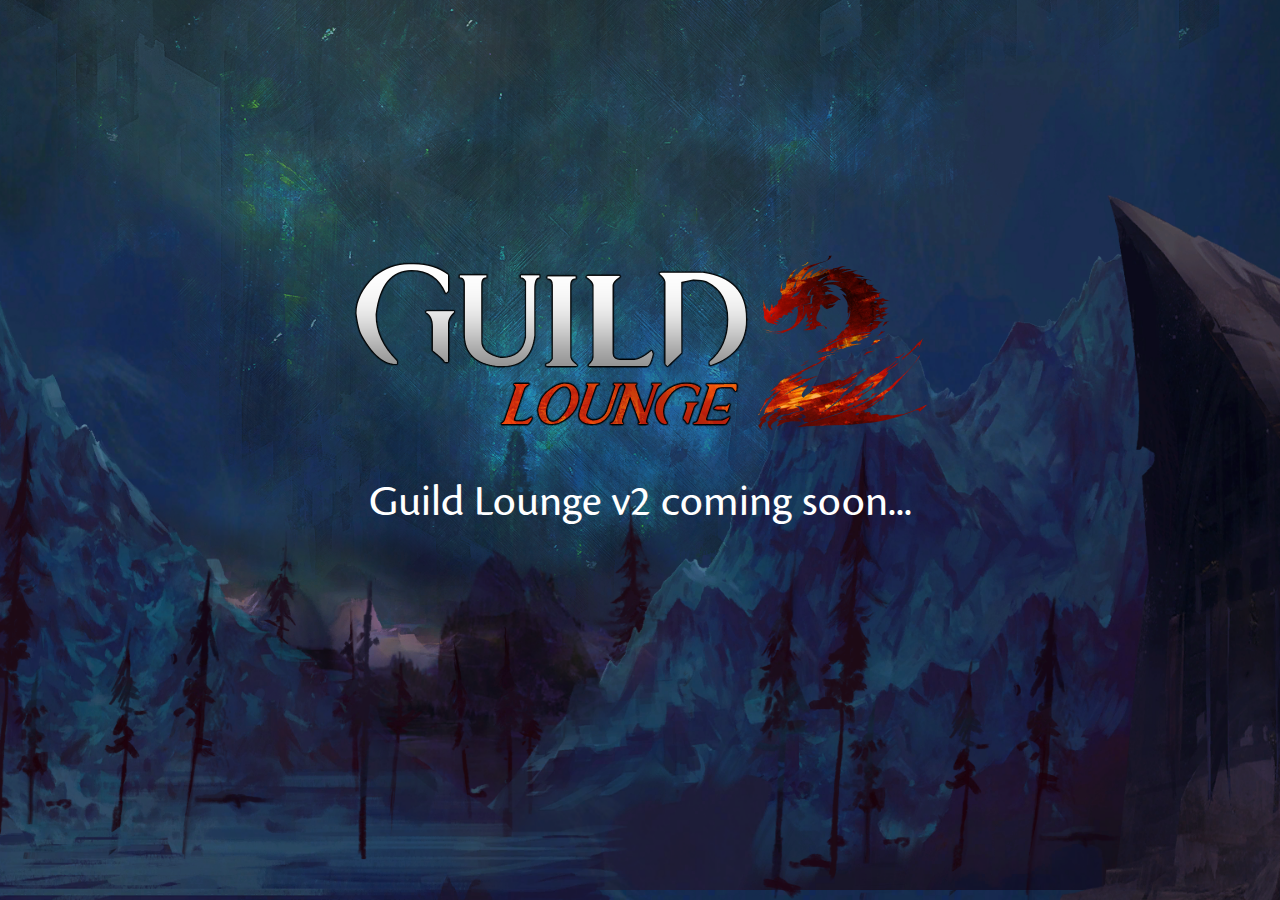
==== index.html @ 1ea2e725 "init" ====
<!doctype html>
<html>
	<head>
		<meta charset="utf-8">
		<title>Guild Lounge</title>
		
		<link rel="icon" href="Graphics/Logo/favicon.png" type="image/x-icon">
		
		<link rel="stylesheet" type="text/css" href="Styles/main.css"/>
		
		<script> //debug </script>
	</head>
	<style>
		#message
		{
			font-size: 5vh;
		}
	</style>
	<body>
		<div id="contentframe" class="content">
			<center>
				<div id="subpage">
					<img src="Graphics/Logo/GuildLounge_LogoWide.png"/>
					<div id="message">Guild Lounge v2 coming soon...</div>
				</div>
			</center>
		</div>
	</body>
</html>
---- Styles/main.css ----
﻿html {
    cursor: url(../Graphics/Cursors/Normal.png), auto;
    height: 100%;
    width: 100%;
    background: url('../Graphics/Background/background_v1.png') no-repeat fixed;
    background-position: center;
	background-size: cover;
}

body {
    margin: 0px;
    height: 100%;   
    width: 100%;
    font-family:cronospro;
}

.content {
    color: white;
    width: 1280px;
    position: relative;
    font-size: 20px;
    font-family: CronosPro;
    top: 230px;
    margin-left:auto;
    margin-right:auto;
    transition: all 0.33s;
    min-height:1px;
}

@font-face
{
    font-family:cronospro;
    src:url('../Graphics/Fonts/CronosPro.ttf');
}
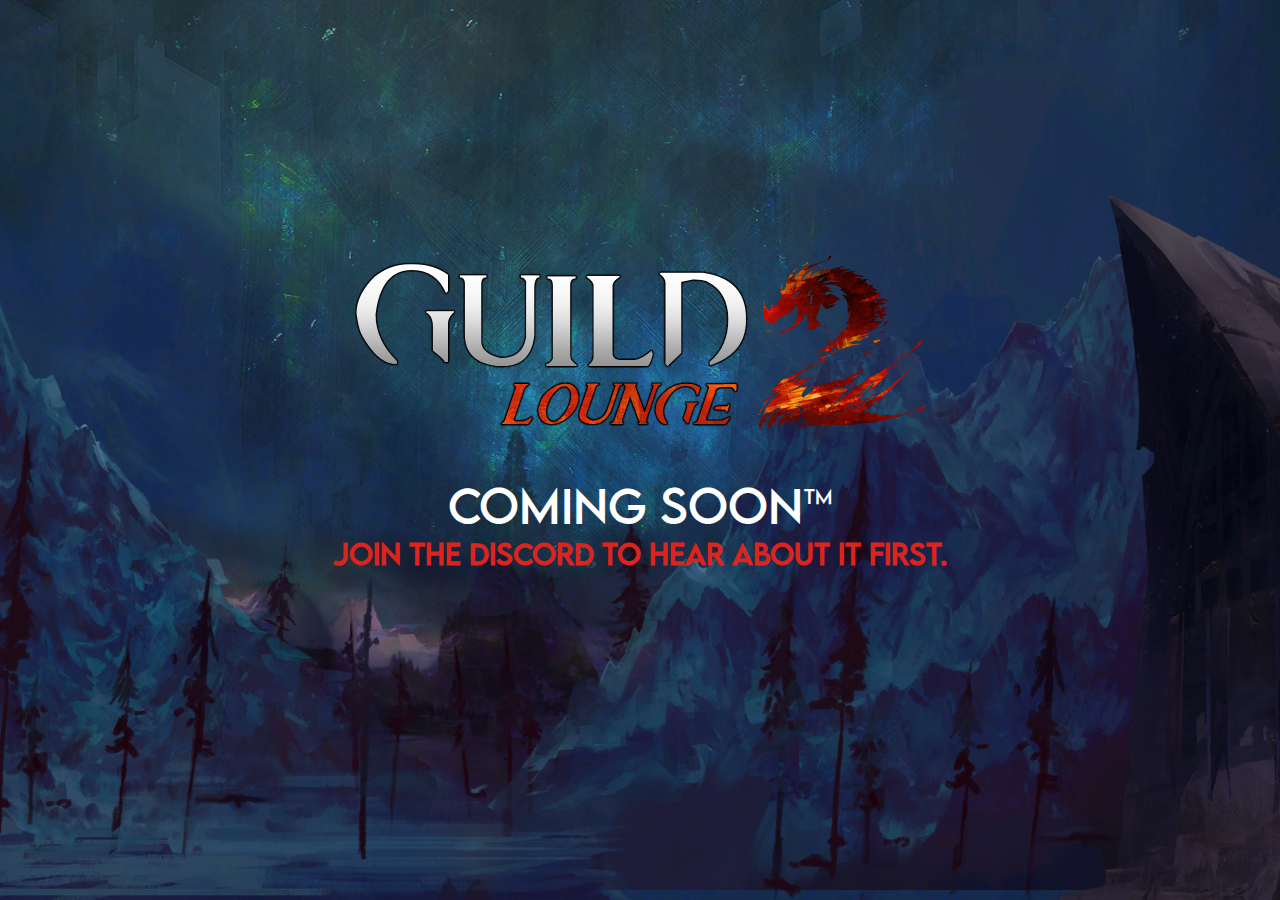
==== commit 6fa407b4: "discord link added" ====
--- a/index.html
+++ b/index.html
@@ -15,13 +15,31 @@
 		{
 			font-size: 5vh;
 		}
+		#message2
+		{
+			font-size: 3vh;
+		}
+		
+		a
+		{
+			color:#DC241F;
+			font-weight:bold;
+			text-decoration:none;
+			cursor: url(Graphics/Cursors/Click.png), auto;
+		}
+		a:hover
+		{
+			color:#E55B57;
+			text-decoration:none;
+		}
 	</style>
 	<body>
 		<div id="contentframe" class="content">
 			<center>
 				<div id="subpage">
 					<img src="Graphics/Logo/GuildLounge_LogoWide.png"/>
-					<div id="message">Guild Lounge v2 coming soon...</div>
+					<div id="message">COMING SOON™</div>
+					<div id="message2"><a href="https://discord.gg/Mvk7W7gjE4">Join the discord to hear about it first.</a></div>
 				</div>
 			</center>
 		</div>
--- a/Styles/main.css
+++ b/Styles/main.css
@@ -11,7 +11,7 @@
     margin: 0px;
     height: 100%;   
     width: 100%;
-    font-family:cronospro;
+    font-family:LemonMilk;
 }
 
 .content {
@@ -19,7 +19,7 @@
     width: 1280px;
     position: relative;
     font-size: 20px;
-    font-family: CronosPro;
+    font-family: LemonMilk;
     top: 230px;
     margin-left:auto;
     margin-right:auto;
@@ -29,6 +29,6 @@
 
 @font-face
 {
-    font-family:cronospro;
-    src:url('../Graphics/Fonts/CronosPro.ttf');
+    font-family:LemonMilk;
+    src:url('../Graphics/Fonts/LEMONMILK-Regular.otf');
 }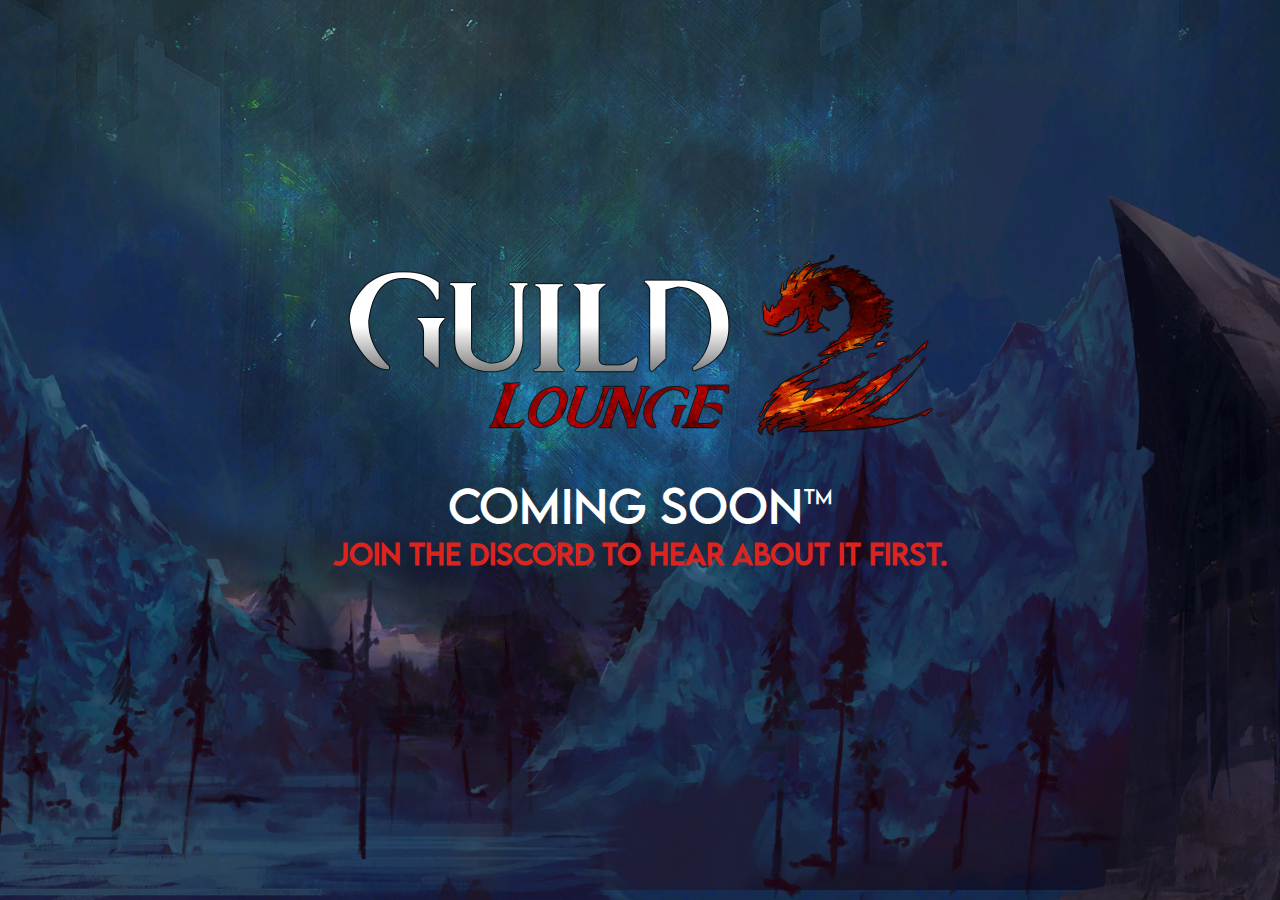
==== commit 675b535f: "Update index.html" ====
--- a/index.html
+++ b/index.html
@@ -3,12 +3,8 @@
 	<head>
 		<meta charset="utf-8">
 		<title>Guild Lounge</title>
-		
 		<link rel="icon" href="Graphics/Logo/favicon.png" type="image/x-icon">
-		
 		<link rel="stylesheet" type="text/css" href="Styles/main.css"/>
-		
-		<script> //debug </script>
 	</head>
 	<style>
 		#message
